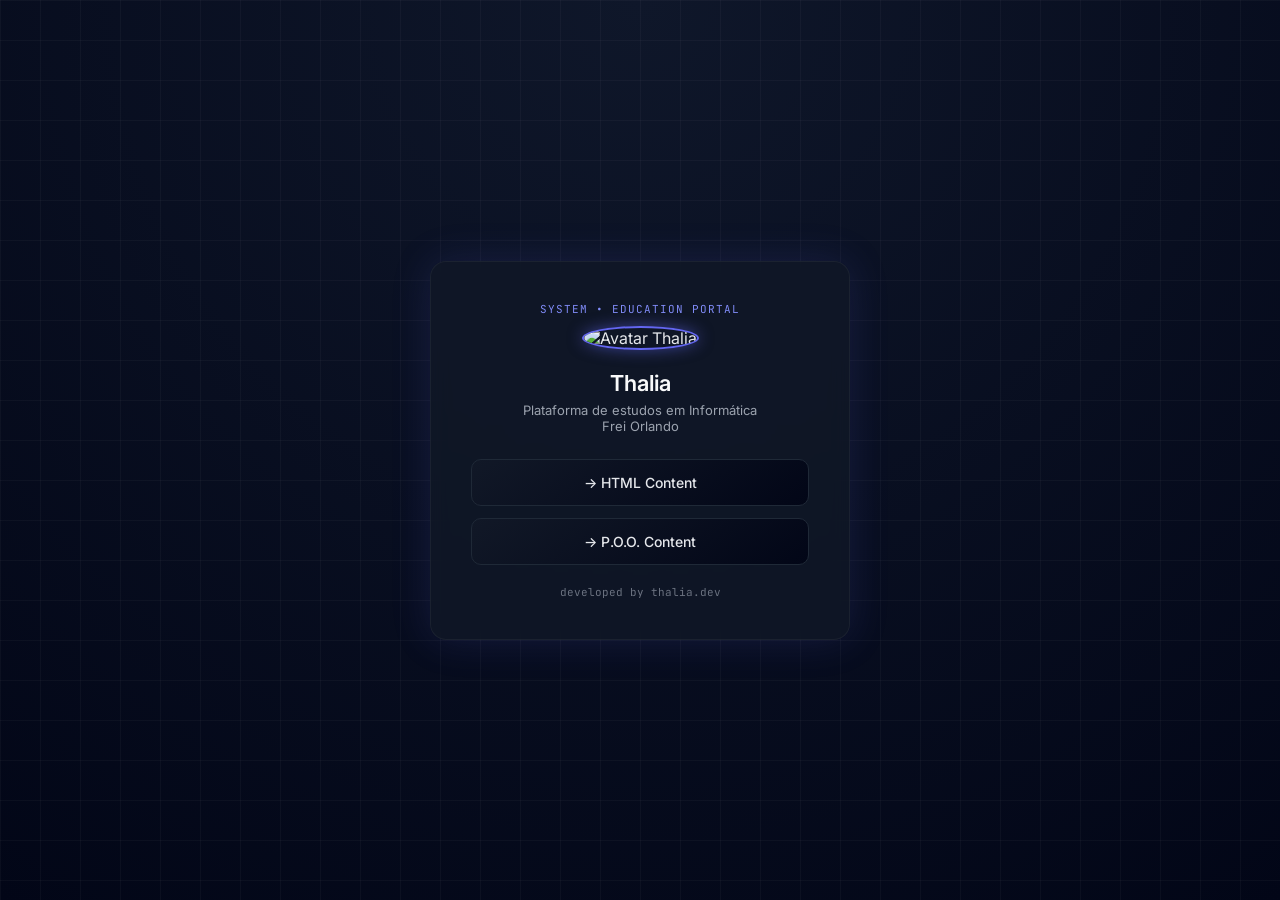
==== index.html @ c0c270fd "Initial commit" ====
<!DOCTYPE html>
<html lang="pt-BR">
<head>
  <meta charset="UTF-8">
  <meta name="viewport" content="width=device-width, initial-scale=1.0">
  <title>Portal de Estudos - Thalia</title>
  <link href="https://fonts.googleapis.com/css2?family=Inter:wght@300;400;600&family=JetBrains+Mono:wght@400;500&display=swap" rel="stylesheet">
  <style>
    * {
      margin: 0;
      padding: 0;
      box-sizing: border-box;
      font-family: 'Inter', sans-serif;
    }

    body {
      height: 100vh;
      display: flex;
      align-items: center;
      justify-content: center;
      background: radial-gradient(circle at top, #0f172a, #020617);
      color: #e5e7eb;
      overflow: hidden;
    }

    /* grid tech background */
    body::before {
      content: "";
      position: absolute;
      width: 100%;
      height: 100%;
      background-image: linear-gradient(rgba(255,255,255,0.03) 1px, transparent 1px),
                        linear-gradient(90deg, rgba(255,255,255,0.03) 1px, transparent 1px);
      background-size: 40px 40px;
      z-index: 0;
    }

    .container {
      position: relative;
      z-index: 1;
      text-align: center;
      background: rgba(17, 24, 39, 0.8);
      padding: 40px;
      border-radius: 16px;
      box-shadow: 0 0 40px rgba(99,102,241,0.15);
      max-width: 420px;
      width: 90%;
      border: 1px solid rgba(255,255,255,0.05);
      backdrop-filter: blur(10px);
    }

    .badge {
      font-family: 'JetBrains Mono', monospace;
      font-size: 11px;
      color: #818cf8;
      margin-bottom: 10px;
      letter-spacing: 1px;
    }

    .avatar {
      width: 100px;
      height: 100px;
      border-radius: 50%;
      margin-bottom: 20px;
      border: 2px solid #6366f1;
      object-fit: cover;
      box-shadow: 0 0 15px rgba(99,102,241,0.5);
    }

    h1 {
      font-size: 22px;
      margin-bottom: 6px;
      font-weight: 600;
      color: #f9fafb;
    }

    p {
      font-size: 13px;
      margin-bottom: 25px;
      color: #9ca3af;
    }

    .buttons {
      display: flex;
      flex-direction: column;
      gap: 12px;
    }

    .btn {
      padding: 14px;
      border-radius: 10px;
      font-size: 14px;
      font-weight: 500;
      cursor: pointer;
      transition: all 0.25s ease;
      text-decoration: none;
      display: block;
      border: 1px solid #1f2937;
      background: linear-gradient(145deg, #111827, #020617);
      color: #e5e7eb;
      position: relative;
      overflow: hidden;
    }

    .btn::after {
      content: "";
      position: absolute;
      width: 0%;
      height: 100%;
      top: 0;
      left: 0;
      background: linear-gradient(120deg, transparent, rgba(99,102,241,0.4), transparent);
      transition: 0.4s;
    }

    .btn:hover::after {
      width: 100%;
    }

    .btn:hover {
      border-color: #6366f1;
      transform: translateY(-2px);
      box-shadow: 0 0 15px rgba(99,102,241,0.3);
    }

    footer {
      margin-top: 20px;
      font-size: 11px;
      color: #6b7280;
      font-family: 'JetBrains Mono', monospace;
    }
  </style>
</head>
<body>
  <div class="container">
    <div class="badge">SYSTEM • EDUCATION PORTAL</div>

    <!-- Troque a URL abaixo pela sua imagem -->
    <img src="https://i.imgur.com/6VBx3io.png" alt="Avatar Thalia" class="avatar">

    <h1>Thalia</h1>
    <p>Plataforma de estudos em Informática<br>Frei Orlando</p>

    <div class="buttons">
      <!-- Substitua os links pelos seus sites -->
      <a href="#" class="btn">→ HTML Content</a>
      <a href="#" class="btn">→ P.O.O. Content</a>
    </div>

    <footer>
      developed by thalia.dev
    </footer>
  </div>
</body>
</html>
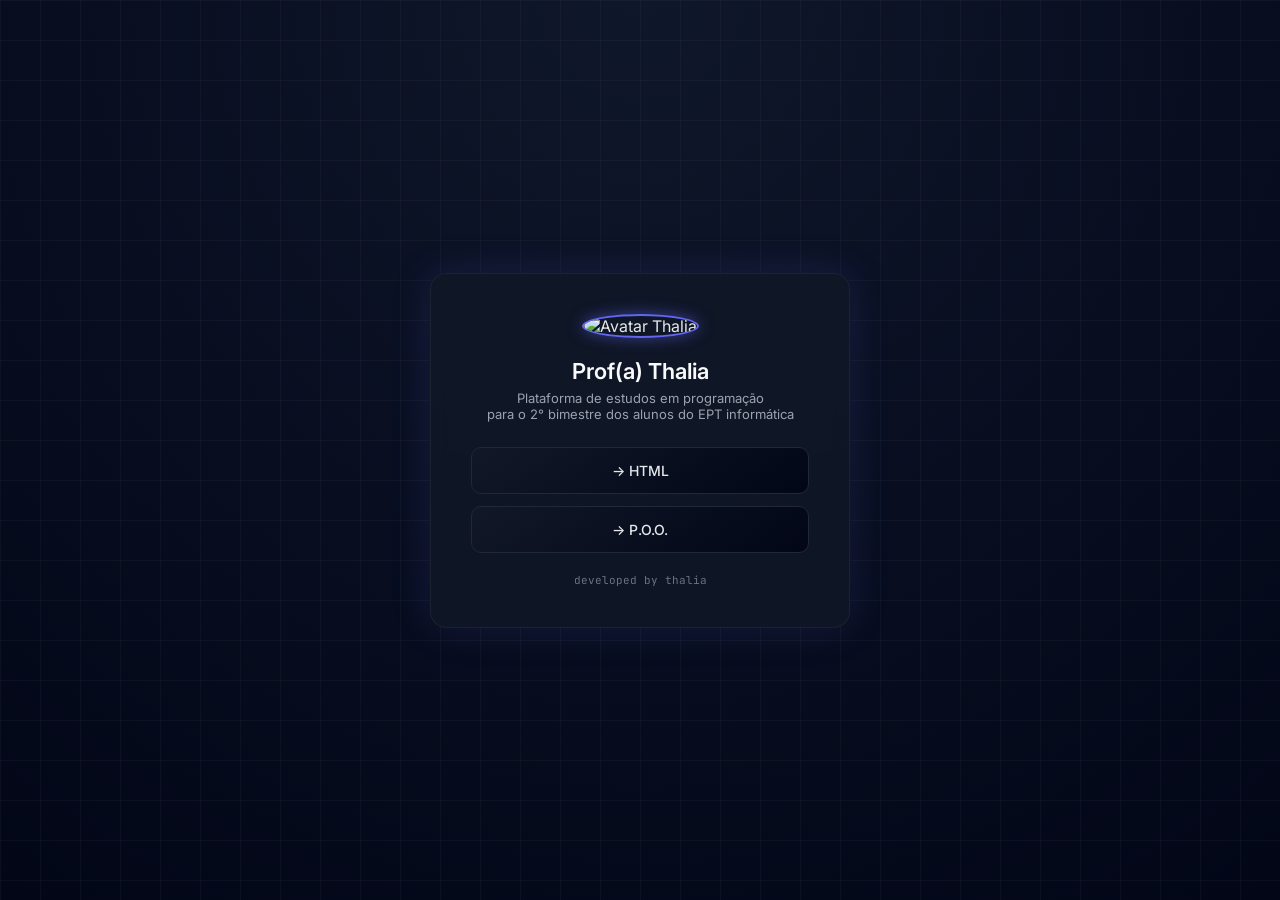
==== commit 6558b70d: "[REFACT] Separate style and html" ====
--- a/index.html
+++ b/index.html
@@ -133,22 +133,19 @@
 </head>
 <body>
   <div class="container">
-    <div class="badge">SYSTEM • EDUCATION PORTAL</div>
+    
+    <img src="https://i.postimg.cc/brF3wvdk/Ada-Lovelace-Chalon-portrait.jpg" alt="Avatar Thalia" class="avatar">
 
-    <!-- Troque a URL abaixo pela sua imagem -->
-    <img src="https://i.imgur.com/6VBx3io.png" alt="Avatar Thalia" class="avatar">
-
-    <h1>Thalia</h1>
-    <p>Plataforma de estudos em Informática<br>Frei Orlando</p>
+    <h1>Prof(a) Thalia</h1>
+    <p>Plataforma de estudos em programação<br>para o 2° bimestre dos alunos do EPT informática</p>
 
     <div class="buttons">
-      <!-- Substitua os links pelos seus sites -->
-      <a href="#" class="btn">→ HTML Content</a>
-      <a href="#" class="btn">→ P.O.O. Content</a>
+      <a href="./pages/html/index.html" class="btn">→ HTML</a>
+      <a href="./pages/poo/index.html" class="btn">→ P.O.O.</a>
     </div>
 
     <footer>
-      developed by thalia.dev
+      developed by thalia
     </footer>
   </div>
 </body>
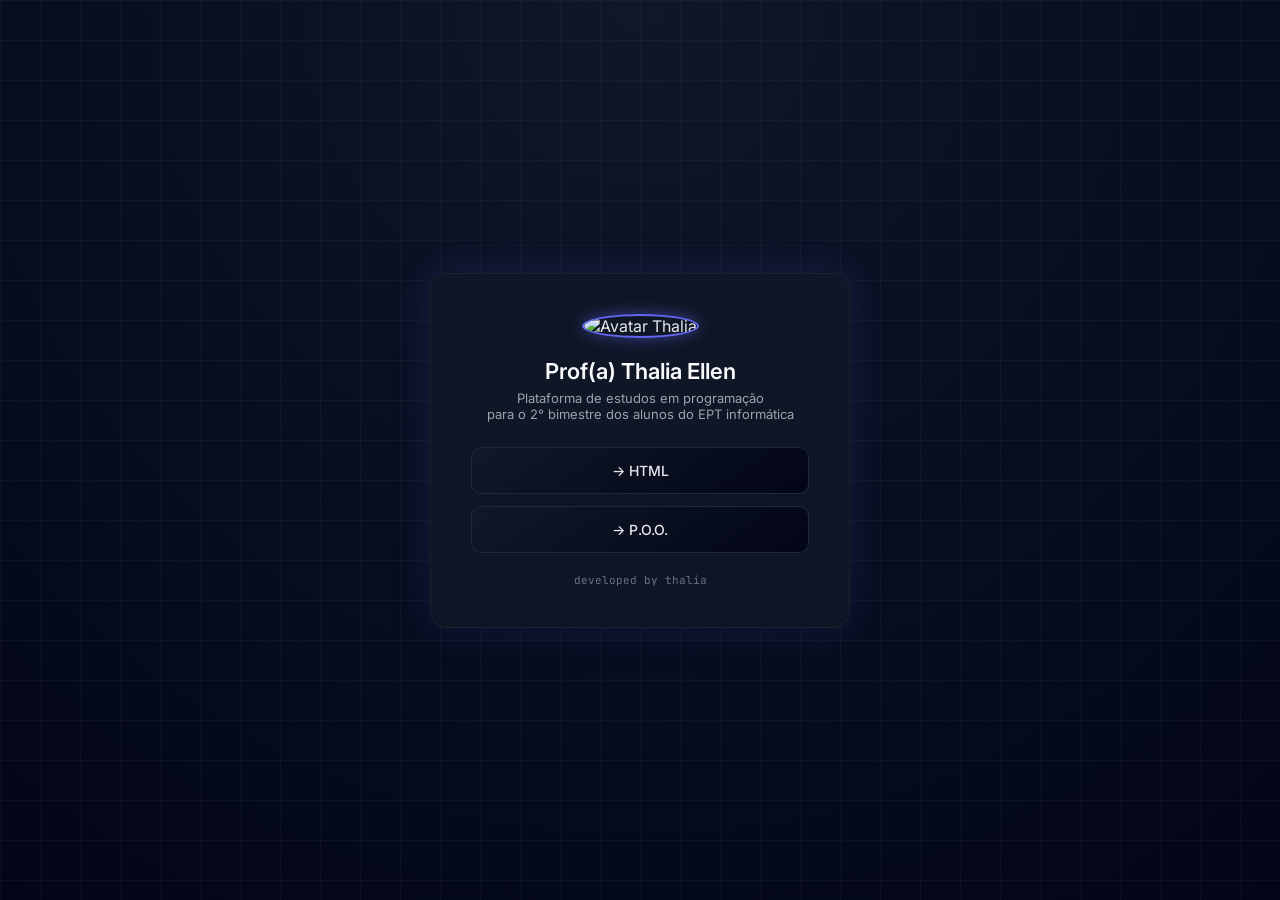
==== commit 135287fd: "[FEAT] Add readme" ====
--- a/index.html
+++ b/index.html
@@ -136,7 +136,7 @@
     
     <img src="https://i.postimg.cc/brF3wvdk/Ada-Lovelace-Chalon-portrait.jpg" alt="Avatar Thalia" class="avatar">
 
-    <h1>Prof(a) Thalia</h1>
+    <h1>Prof(a) Thalia Ellen</h1>
     <p>Plataforma de estudos em programação<br>para o 2° bimestre dos alunos do EPT informática</p>
 
     <div class="buttons">
